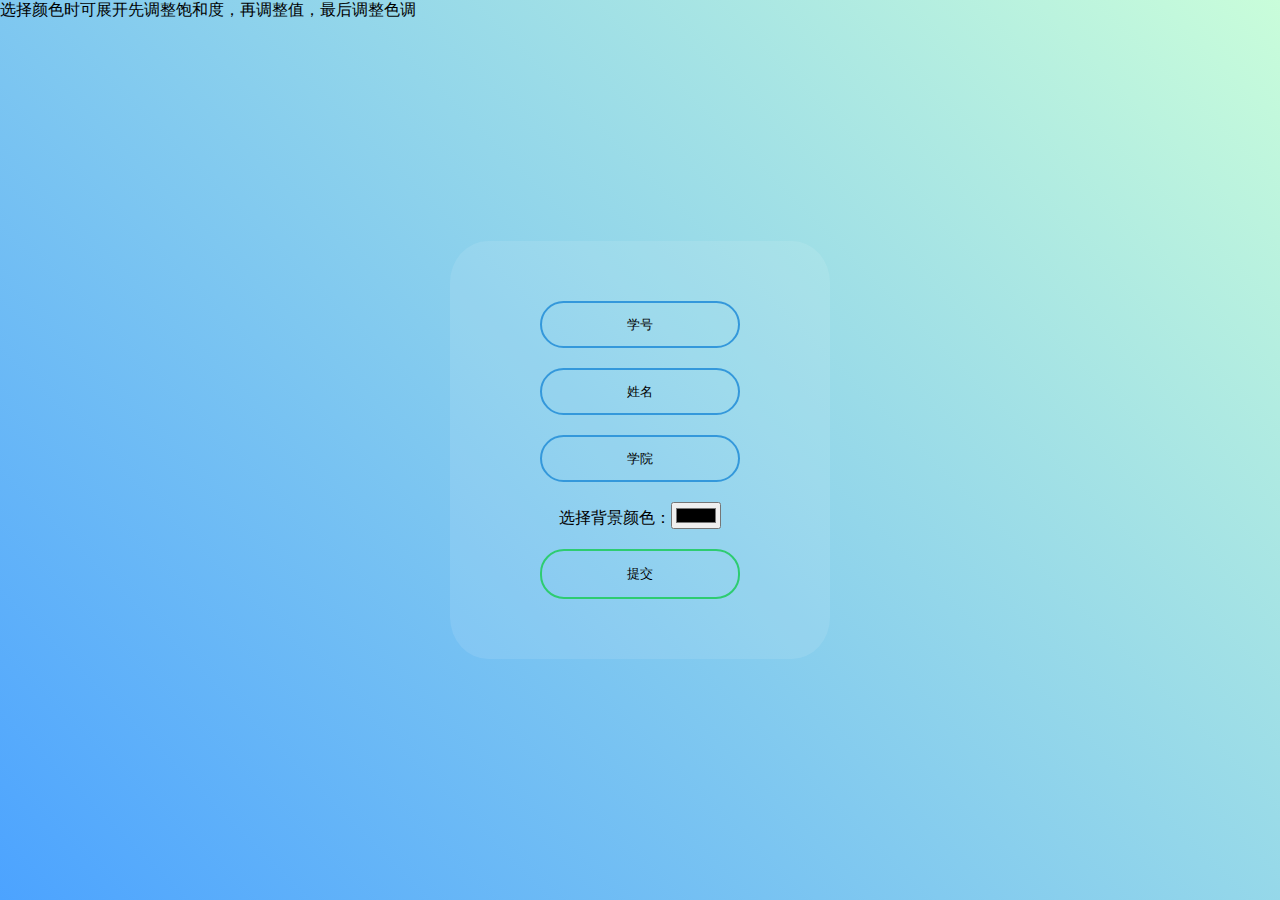
==== index.html @ 780309c5 "Update index.html" ====
<!DOCTYPE>
<html lang="en">

<head>
	<meta charset="UTF-8">
	<meta http-equiv="Cache-Control" content="no-cache, no-store, must-revalidate" />
	<meta http-equiv="Pragma" content="no-cache" />
	<meta http-equiv="Expires" content="0" />
	<meta name="viewport" content="width=device-width,initial-scale=1,user-scalable=0,viewport-fit=cover">
	<title>鲨鲨鲨鱼</title>
	<link rel="stylesheet" href="css/weui.min.css">
	<script type="text/javascript" src="js/Untitled-1.js" charset="UTF-8"></script>
	<style>
		body {
			margin: 0;
			padding: 0;
			font-family: sans-serif;
			background: linear-gradient(-135deg, #c9fdda, #4ca3ff);
		}
		
		.box {
			width: 300px;
			padding: 40px;
			position: absolute;
			top: 50%;
			left: 50%;
			transform: translate(-50%, -50%);
			text-align: center;
			border-radius: 10%;
			background-color: rgba(255, 255, 255, 0.1);
		}

		.box input[type="text"] {
			border: 0;
			background: none;
			display: block;
			margin: 20px auto;
			text-align: center;
			border: 2px solid #3498db;
			padding: 14px 10px;
			width: 200px;
			outline: none;
			color: black;
			border-radius: 24px;
			transition: 0.25s;
		}

		.box input[type="text"]:focus {
			width: 280px;
			border-color: #372af5;
		}

		.box h1 {
			color: rgb(255, 255, 255);
			font-family: Sriracha;
		}

		.box input[type="button"] {
			border: 0;
			background: none;
			display: block;
			margin: 20px auto;
			text-align: center;
			border: 2px solid #2ecc71;
			padding: 14px 40px;
			width: 200px;
			outline: none;
			color: black;
			border-radius: 24px;
			transition: 0.25s;
			cursor: pointer;
		}

		.box input[type="submit"]:active {
			opacity: 0.1;
		}

		::-webkit-input-placeholder {
			color: rgb(0, 0, 0);
	</style>
</head>

<body>
	<form class="box">
		<!-- Unnamed (文本框) -->
		<div id="u1" class="ax_default text_field">
			<input id="u1_input" type="text" placeholder="学号" maxlength="11" />
		</div>

		<!-- Unnamed (文本框) -->
		<div id="u2" class="ax_default text_field">
			<input id="u2_input" type="text" placeholder="姓名" />
		</div>

		<!-- Unnamed (文本框) -->
		<div id="u3" class="ax_default text_field">
			<input id="u3_input" type="text" placeholder="学院" />
		</div>
		
		<!-- Unnamed (文本框) -->
		<div id="u5" class="ax_default text_field">
		    选择背景颜色：<input  type="color" id="u5_input">
		</div>

		<!-- Unnamed (提交按钮) -->
		<div id="u4" class="ax_default html_button">
			<input id="u4_input" type="button" value="提交" />
			<script>
				document.getElementById("u4_input").onclick = function () {
					if (window.localStorage) {
						localStorage.value1 = document.getElementById("u1_input").value;
						localStorage.value2 = document.getElementById("u2_input").value;
						localStorage.value3 = document.getElementById("u3_input").value;
						localStorage.value5 = document.getElementById("u5_input").value;
						location.href = "apply.html"
					} else {
						alert("不支持")
					}
				}
			</script>
		</div>
	</form>
</body>
选择颜色时可展开先调整饱和度，再调整值，最后调整色调
</html>
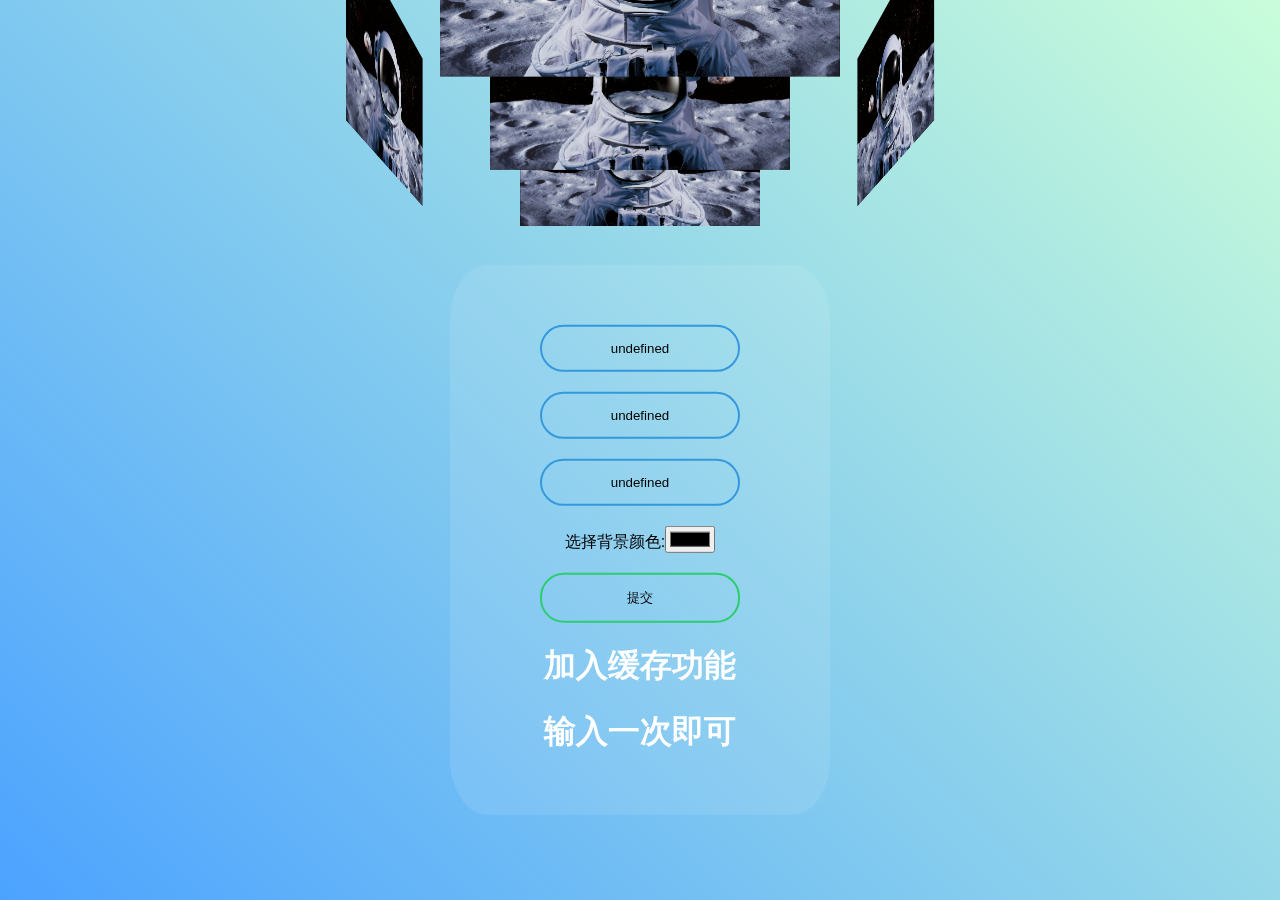
==== commit 832e0c0f: "addImage" ====
--- a/index.html
+++ b/index.html
@@ -17,13 +17,55 @@
 			padding: 0;
 			font-family: sans-serif;
 			background: linear-gradient(-135deg, #c9fdda, #4ca3ff);
+			perspective: 1000px;
 		}
+		@keyframes rota {
+		            from {}
+		            to {
+		                transform: rotateY(360deg);
+		            }
+		        }
+		.rot {
+				position: relative;
+				width: 300px;
+				height: 170px;
+				margin: 0 auto;
+				border-radius: 40px;
+				transform-style: preserve-3d;
+				animation: rota 50s linear infinite;
+			}
+			
+			.rot div {
+				position: absolute;
+				top: 0;
+				left: 0;
+				width: 100%;
+				height: 100%;
+				background-image: url(wall.jpg);
+				background-size: 100% 100%;
+			}
+			
+			.rot .img1 {
+				transform: translateZ(250px);
+			}
+			
+			.rot .img2 {
+				transform: translateZ(-250px) rotateY(180deg) ;
+			}
+			
+			.rot .img3 {
+				transform: translateX(-250px) rotateY(-90deg) ;
+			}
+			
+			.rot .img4 {
+				transform: translateX(250px) rotateY(90deg) ;
+			}
 		
 		.box {
 			width: 300px;
 			padding: 40px;
 			position: absolute;
-			top: 50%;
+			top: 60%;
 			left: 50%;
 			transform: translate(-50%, -50%);
 			text-align: center;
@@ -78,10 +120,18 @@
 
 		::-webkit-input-placeholder {
 			color: rgb(0, 0, 0);
+			}
 	</style>
 </head>
 
 <body>
+	<div class="rot">
+			<div class="img1"></div>
+			<div class="img2"></div>
+			<div class="img3"></div>
+			<div class="img4"></div>
+			<div class="img5"></div>
+		</div>
 	<form class="box">
 		<!-- Unnamed (文本框) -->
 		<div id="u1" class="ax_default text_field">
@@ -100,13 +150,22 @@
 		
 		<!-- Unnamed (文本框) -->
 		<div id="u5" class="ax_default text_field">
-		    选择背景颜色：<input  type="color" id="u5_input">
+		    选择背景颜色:<input  type="color" id="u5_input">
 		</div>
 
 		<!-- Unnamed (提交按钮) -->
 		<div id="u4" class="ax_default html_button">
 			<input id="u4_input" type="button" value="提交" />
-			<script>
+		</div>
+		<h1>加入缓存功能</h1>
+		<h1>输入一次即可</h1>
+	</form>
+</body>
+<script>
+				document.getElementById("u1_input").value=localStorage.value1;
+				document.getElementById("u2_input").value=localStorage.value2;
+				document.getElementById("u3_input").value=localStorage.value3;
+				document.getElementById("u5_input").value=localStorage.value5;
 				document.getElementById("u4_input").onclick = function () {
 					if (window.localStorage) {
 						localStorage.value1 = document.getElementById("u1_input").value;
@@ -119,8 +178,4 @@
 					}
 				}
 			</script>
-		</div>
-	</form>
-</body>
-选择颜色时可展开先调整饱和度，再调整值，最后调整色调
 </html>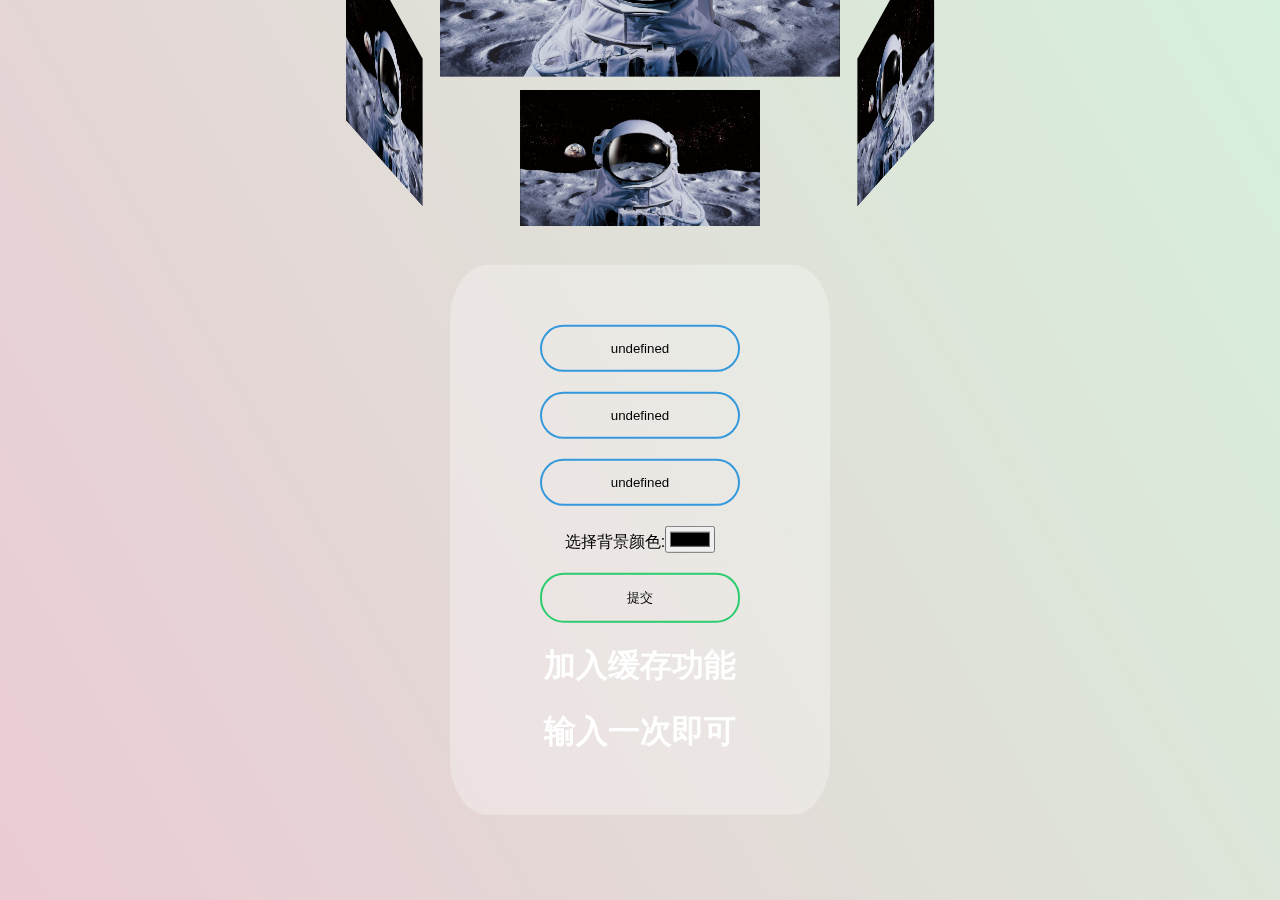
==== commit 1edb7f35: "Update index.html" ====
--- a/index.html
+++ b/index.html
@@ -16,8 +16,16 @@
 			margin: 0;
 			padding: 0;
 			font-family: sans-serif;
-			background: linear-gradient(-135deg, #c9fdda, #4ca3ff);
+			background: linear-gradient(60deg, #ebcbd4, #d7f0db);
 			perspective: 1000px;
+		}
+		@keyframes sc{
+			from{
+				transform: scale(0);
+			}
+			to{
+				transform: scale(1);
+			}
 		}
 		@keyframes rota {
 		            from {}
@@ -70,7 +78,8 @@
 			transform: translate(-50%, -50%);
 			text-align: center;
 			border-radius: 10%;
-			background-color: rgba(255, 255, 255, 0.1);
+			background-color: rgba(255, 255, 255, 0.3);
+			animation: sc 2s;
 		}
 
 		.box input[type="text"] {
@@ -91,6 +100,7 @@
 		.box input[type="text"]:focus {
 			width: 280px;
 			border-color: #372af5;
+			background-color: white;
 		}
 
 		.box h1 {
@@ -130,7 +140,6 @@
 			<div class="img2"></div>
 			<div class="img3"></div>
 			<div class="img4"></div>
-			<div class="img5"></div>
 		</div>
 	<form class="box">
 		<!-- Unnamed (文本框) -->
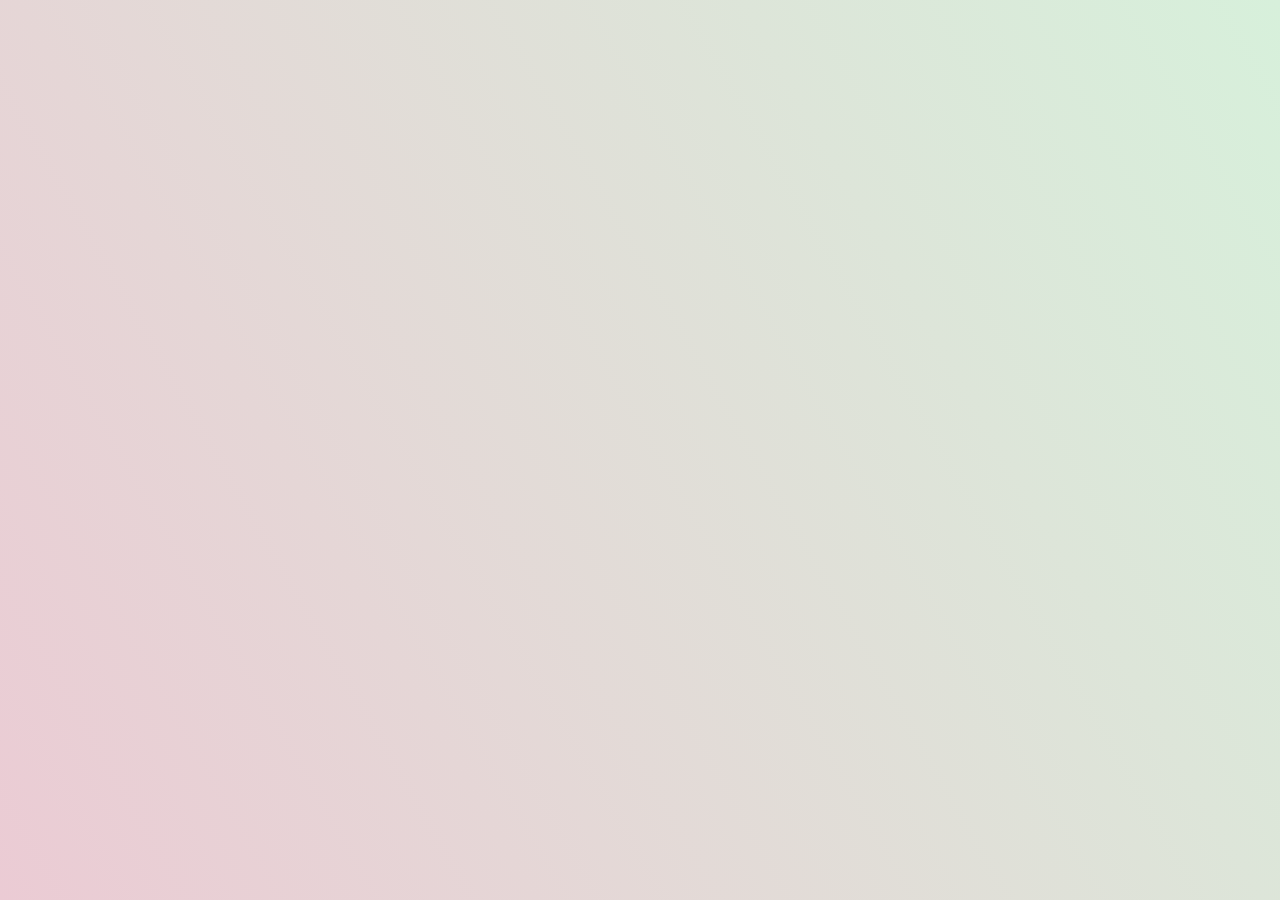
==== commit 1c9ddcf3: "indexup" ====
--- a/index.html
+++ b/index.html
@@ -1,190 +1,203 @@
-
 <!DOCTYPE>
 <html lang="en">
 
-<head>
-	<meta charset="UTF-8">
-	<meta http-equiv="Cache-Control" content="no-cache, no-store, must-revalidate" />
-	<meta http-equiv="Pragma" content="no-cache" />
-	<meta http-equiv="Expires" content="0" />
-	<meta name="viewport" content="width=device-width,initial-scale=1,user-scalable=0,viewport-fit=cover">
-	<title>鲨鲨鲨鱼</title>
-	<link rel="stylesheet" href="css/weui.min.css">
-	<script type="text/javascript" src="js/Untitled-1.js" charset="UTF-8"></script>
-	<style>
-		body {
-			margin: 0;
-			padding: 0;
-			font-family: sans-serif;
-			background: linear-gradient(60deg, #ebcbd4, #d7f0db);
-			perspective: 1000px;
-		}
-		@keyframes sc{
-			from{
-				transform: scale(0);
-			}
-			to{
-				transform: scale(1);
-			}
-		}
-		@keyframes rota {
-		            from {}
-		            to {
-		                transform: rotateY(360deg);
-		            }
-		        }
-		.rot {
-				position: relative;
+	<head>
+		<meta charset="UTF-8">
+		<meta http-equiv="Cache-Control" content="no-cache, no-store, must-revalidate" />
+		<meta http-equiv="Pragma" content="no-cache" />
+		<meta http-equiv="Expires" content="0" />
+		<meta name="viewport" content="width=device-width,initial-scale=1,user-scalable=0,viewport-fit=cover">
+		<title>鲨鲨鲨鱼</title>
+		<link rel="stylesheet" href="css/weui.min.css">
+		<script type="text/javascript" src="js/Untitled-1.js" charset="UTF-8"></script>
+		<style>
+			body {
+				margin: 0;
+				padding: 0;
+				font-family: sans-serif;
+				background: linear-gradient(60deg, #ebcbd4, #d7f0db);
+				perspective: 1000px;
+			}
+
+			@keyframes sc {
+				from {
+					transform: scale(0);
+				}
+
+				to {
+					transform: scale(1);
+				}
+			}
+
+			@keyframes rota {
+				from {}
+
+				to {
+					transform: rotateY(360deg);
+				}
+			}
+
+			.rot {
 				width: 300px;
 				height: 170px;
-				margin: 0 auto;
+				margin: 50px auto;
 				border-radius: 40px;
 				transform-style: preserve-3d;
-				animation: rota 50s linear infinite;
-			}
-			
+				animation: rota 50s linear infinite, sc 2s;
+				animation-delay: 1s;
+				visibility: hidden;
+			}
+
 			.rot div {
 				position: absolute;
 				top: 0;
 				left: 0;
 				width: 100%;
 				height: 100%;
-				background-image: url(wall.jpg);
 				background-size: 100% 100%;
 			}
-			
+
 			.rot .img1 {
+				background-image: url(1.jpg);
 				transform: translateZ(250px);
 			}
-			
+
 			.rot .img2 {
-				transform: translateZ(-250px) rotateY(180deg) ;
-			}
-			
+				background-image: url(2.jpg);
+				transform: translateZ(-250px) rotateY(180deg);
+			}
+
 			.rot .img3 {
-				transform: translateX(-250px) rotateY(-90deg) ;
-			}
-			
+				background-image: url(3.jpg);
+				transform: translateX(-250px) rotateY(-90deg);
+			}
+
 			.rot .img4 {
-				transform: translateX(250px) rotateY(90deg) ;
-			}
-		
-		.box {
-			width: 300px;
-			padding: 40px;
-			position: absolute;
-			top: 60%;
-			left: 50%;
-			transform: translate(-50%, -50%);
-			text-align: center;
-			border-radius: 10%;
-			background-color: rgba(255, 255, 255, 0.3);
-			animation: sc 2s;
-		}
-
-		.box input[type="text"] {
-			border: 0;
-			background: none;
-			display: block;
-			margin: 20px auto;
-			text-align: center;
-			border: 2px solid #3498db;
-			padding: 14px 10px;
-			width: 200px;
-			outline: none;
-			color: black;
-			border-radius: 24px;
-			transition: 0.25s;
-		}
-
-		.box input[type="text"]:focus {
-			width: 280px;
-			border-color: #372af5;
-			background-color: white;
-		}
-
-		.box h1 {
-			color: rgb(255, 255, 255);
-			font-family: Sriracha;
-		}
-
-		.box input[type="button"] {
-			border: 0;
-			background: none;
-			display: block;
-			margin: 20px auto;
-			text-align: center;
-			border: 2px solid #2ecc71;
-			padding: 14px 40px;
-			width: 200px;
-			outline: none;
-			color: black;
-			border-radius: 24px;
-			transition: 0.25s;
-			cursor: pointer;
-		}
-
-		.box input[type="submit"]:active {
-			opacity: 0.1;
-		}
-
-		::-webkit-input-placeholder {
-			color: rgb(0, 0, 0);
-			}
-	</style>
-</head>
-
-<body>
-	<div class="rot">
+				background-image: url(4.jpg);
+				transform: translateX(250px) rotateY(90deg);
+			}
+
+			.box {
+				width: 300px;
+				padding: 40px;
+				margin-top: 15px;
+				text-align: center;
+				border-radius: 10%;
+				background-color: rgba(255, 255, 255, 0.3);
+				animation: sc 2s;
+				animation-delay: 1s;
+				visibility: hidden;
+			}
+
+			.box input[type="text"] {
+				border: 0;
+				background: none;
+				display: block;
+				margin: 20px auto;
+				text-align: center;
+				border: 2px solid #3498db;
+				padding: 14px 10px;
+				width: 200px;
+				outline: none;
+				color: black;
+				border-radius: 24px;
+				transition: 0.25s;
+			}
+
+			.box input[type="text"]:focus {
+				width: 280px;
+				border-color: #372af5;
+				background-color: white;
+			}
+
+			.box h1 {
+				color: rgb(255, 255, 255);
+				font-family: Sriracha;
+			}
+
+			.box input[type="button"] {
+				border: 0;
+				background: none;
+				display: block;
+				margin: 20px auto;
+				text-align: center;
+				border: 2px solid #2ecc71;
+				padding: 14px 40px;
+				width: 200px;
+				outline: none;
+				color: black;
+				border-radius: 24px;
+				transition: 0.25s;
+				cursor: pointer;
+			}
+
+			.box input[type="submit"]:active {
+				opacity: 0.1;
+			}
+
+			::-webkit-input-placeholder {
+				color: rgb(0, 0, 0);
+			}
+		</style>
+	</head>
+
+	<body>
+		<div class="rot">
 			<div class="img1"></div>
 			<div class="img2"></div>
 			<div class="img3"></div>
 			<div class="img4"></div>
 		</div>
-	<form class="box">
-		<!-- Unnamed (文本框) -->
-		<div id="u1" class="ax_default text_field">
-			<input id="u1_input" type="text" placeholder="学号" maxlength="11" />
-		</div>
-
-		<!-- Unnamed (文本框) -->
-		<div id="u2" class="ax_default text_field">
-			<input id="u2_input" type="text" placeholder="姓名" />
-		</div>
-
-		<!-- Unnamed (文本框) -->
-		<div id="u3" class="ax_default text_field">
-			<input id="u3_input" type="text" placeholder="学院" />
-		</div>
-		
-		<!-- Unnamed (文本框) -->
-		<div id="u5" class="ax_default text_field">
-		    选择背景颜色:<input  type="color" id="u5_input">
-		</div>
-
-		<!-- Unnamed (提交按钮) -->
-		<div id="u4" class="ax_default html_button">
-			<input id="u4_input" type="button" value="提交" />
-		</div>
-		<h1>加入缓存功能</h1>
-		<h1>输入一次即可</h1>
-	</form>
-</body>
-<script>
-				document.getElementById("u1_input").value=localStorage.value1;
-				document.getElementById("u2_input").value=localStorage.value2;
-				document.getElementById("u3_input").value=localStorage.value3;
-				document.getElementById("u5_input").value=localStorage.value5;
-				document.getElementById("u4_input").onclick = function () {
-					if (window.localStorage) {
-						localStorage.value1 = document.getElementById("u1_input").value;
-						localStorage.value2 = document.getElementById("u2_input").value;
-						localStorage.value3 = document.getElementById("u3_input").value;
-						localStorage.value5 = document.getElementById("u5_input").value;
-						location.href = "apply.html"
-					} else {
-						alert("不支持")
-					}
-				}
-			</script>
-</html>+		<form class="box">
+			<!-- Unnamed (文本框) -->
+			<div id="u1" class="ax_default text_field">
+				<input id="u1_input" type="text" placeholder="学号" maxlength="11" />
+			</div>
+
+			<!-- Unnamed (文本框) -->
+			<div id="u2" class="ax_default text_field">
+				<input id="u2_input" type="text" placeholder="姓名" />
+			</div>
+
+			<!-- Unnamed (文本框) -->
+			<div id="u3" class="ax_default text_field">
+				<input id="u3_input" type="text" placeholder="学院" />
+			</div>
+
+			<!-- Unnamed (文本框) -->
+			<div id="u5" class="ax_default text_field">
+				选择背景颜色:<input type="color" id="u5_input">
+			</div>
+
+			<!-- Unnamed (提交按钮) -->
+			<div id="u4" class="ax_default html_button">
+				<input id="u4_input" type="button" value="提交" />
+			</div>
+			<h1>加入缓存功能</h1>
+			<h1>输入一次即可</h1>
+		</form>
+	</body>
+	<script>
+		setTimeout(function() {
+			var rot=document.querySelector(".rot");
+			var box=document.querySelector(".box");
+			rot.style.visibility="visible"
+			box.style.visibility="visible"
+		}, 1500);
+		document.getElementById("u1_input").value = localStorage.value1;
+		document.getElementById("u2_input").value = localStorage.value2;
+		document.getElementById("u3_input").value = localStorage.value3;
+		document.getElementById("u5_input").value = localStorage.value5;
+		document.getElementById("u4_input").onclick = function() {
+			if (window.localStorage) {
+				localStorage.value1 = document.getElementById("u1_input").value;
+				localStorage.value2 = document.getElementById("u2_input").value;
+				localStorage.value3 = document.getElementById("u3_input").value;
+				localStorage.value5 = document.getElementById("u5_input").value;
+				location.href = "apply.html"
+			} else {
+				alert("不支持")
+			}
+		}
+	</script>
+</html>
